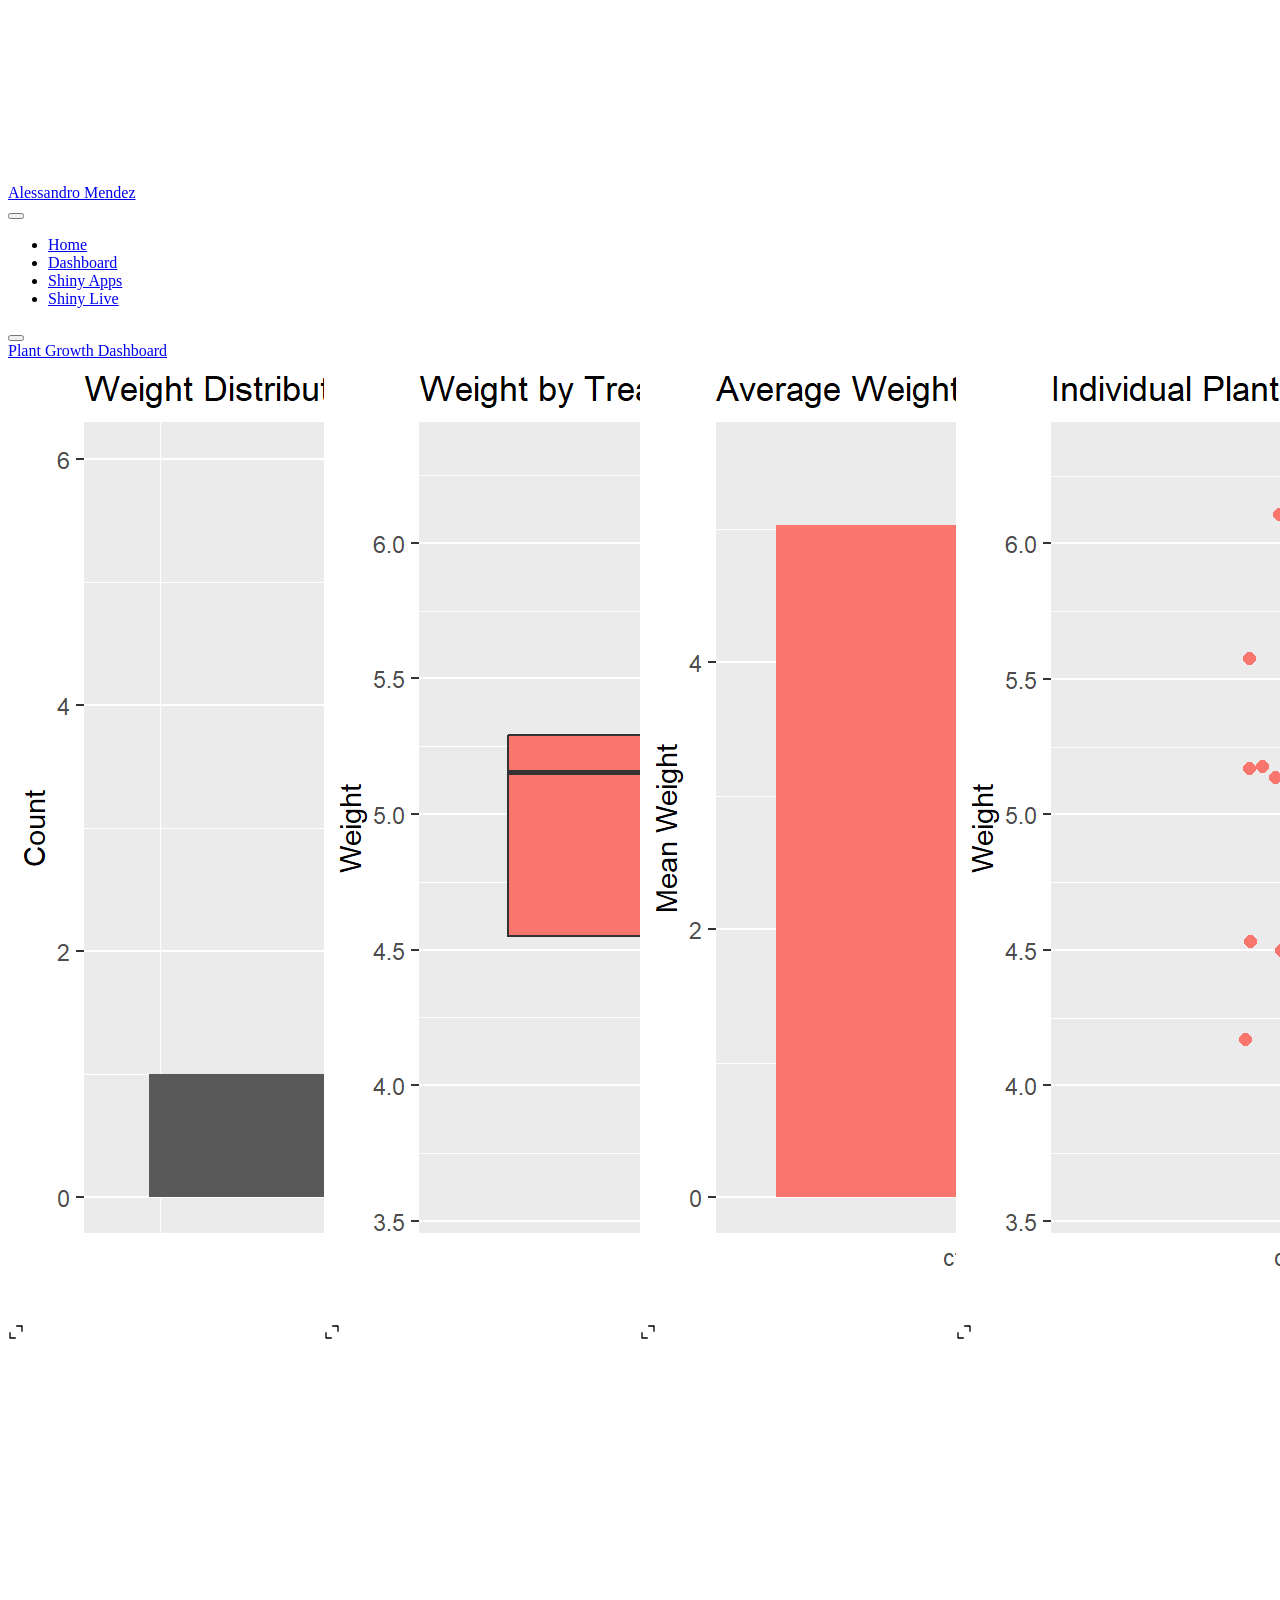
==== docs/dashboard.html @ 1cab5b45 "Add files via upload" ====
<!DOCTYPE html>
<html xmlns="http://www.w3.org/1999/xhtml" lang="en" xml:lang="en"><head>

<meta charset="utf-8">
<meta name="generator" content="quarto-1.7.32">

<meta name="viewport" content="width=device-width, initial-scale=1.0, user-scalable=yes">


<title>Plant Growth Dashboard – Alessandro Mendez</title>
<style>
code{white-space: pre-wrap;}
span.smallcaps{font-variant: small-caps;}
div.columns{display: flex; gap: min(4vw, 1.5em);}
div.column{flex: auto; overflow-x: auto;}
div.hanging-indent{margin-left: 1.5em; text-indent: -1.5em;}
ul.task-list{list-style: none;}
ul.task-list li input[type="checkbox"] {
  width: 0.8em;
  margin: 0 0.8em 0.2em -1em; /* quarto-specific, see https://github.com/quarto-dev/quarto-cli/issues/4556 */ 
  vertical-align: middle;
}
</style>


<script src="site_libs/quarto-nav/quarto-nav.js"></script>
<script src="site_libs/quarto-nav/headroom.min.js"></script>
<script src="site_libs/clipboard/clipboard.min.js"></script>
<script src="site_libs/quarto-search/autocomplete.umd.js"></script>
<script src="site_libs/quarto-search/fuse.min.js"></script>
<script src="site_libs/quarto-search/quarto-search.js"></script>
<meta name="quarto:offset" content="./">
<script src="site_libs/quarto-html/quarto.js" type="module"></script>
<script src="site_libs/quarto-html/tabsets/tabsets.js" type="module"></script>
<script src="site_libs/quarto-html/popper.min.js"></script>
<script src="site_libs/quarto-html/tippy.umd.min.js"></script>
<script src="site_libs/quarto-html/anchor.min.js"></script>
<link href="site_libs/quarto-html/tippy.css" rel="stylesheet">
<link href="site_libs/quarto-html/quarto-syntax-highlighting-37eea08aefeeee20ff55810ff984fec1.css" rel="stylesheet" class="quarto-color-scheme" id="quarto-text-highlighting-styles">
<link href="site_libs/quarto-html/quarto-syntax-highlighting-dark-2fef5ea3f8957b3e4ecc936fc74692ca.css" rel="stylesheet" class="quarto-color-scheme quarto-color-alternate" id="quarto-text-highlighting-styles">
<link href="site_libs/quarto-html/quarto-syntax-highlighting-37eea08aefeeee20ff55810ff984fec1.css" rel="stylesheet" class="quarto-color-scheme-extra" id="quarto-text-highlighting-styles">
<script src="site_libs/bootstrap/bootstrap.min.js"></script>
<link href="site_libs/bootstrap/bootstrap-icons.css" rel="stylesheet">
<link href="site_libs/bootstrap/bootstrap-dfb324f25d9b1687192fa8be62ac8f9c.min.css" rel="stylesheet" append-hash="true" class="quarto-color-scheme" id="quarto-bootstrap" data-mode="light">
<link href="site_libs/bootstrap/bootstrap-dark-dfb324f25d9b1687192fa8be62ac8f9c.min.css" rel="stylesheet" append-hash="true" class="quarto-color-scheme quarto-color-alternate" id="quarto-bootstrap" data-mode="light">
<link href="site_libs/bootstrap/bootstrap-dfb324f25d9b1687192fa8be62ac8f9c.min.css" rel="stylesheet" append-hash="true" class="quarto-color-scheme-extra" id="quarto-bootstrap" data-mode="light">
<script src="site_libs/quarto-dashboard/quarto-dashboard.js"></script>
<script src="site_libs/quarto-dashboard/stickythead.js"></script>



<script src="site_libs/quarto-dashboard/web-components.js" type="module"></script>
<script src="site_libs/quarto-dashboard/components.js"></script>

<script id="quarto-search-options" type="application/json">{
  "location": "navbar",
  "copy-button": false,
  "collapse-after": 3,
  "panel-placement": "end",
  "type": "overlay",
  "limit": 50,
  "keyboard-shortcut": [
    "f",
    "/",
    "s"
  ],
  "show-item-context": false,
  "language": {
    "search-no-results-text": "No results",
    "search-matching-documents-text": "matching documents",
    "search-copy-link-title": "Copy link to search",
    "search-hide-matches-text": "Hide additional matches",
    "search-more-match-text": "more match in this document",
    "search-more-matches-text": "more matches in this document",
    "search-clear-button-title": "Clear",
    "search-text-placeholder": "",
    "search-detached-cancel-button-title": "Cancel",
    "search-submit-button-title": "Submit",
    "search-label": "Search"
  }
}</script>


<meta property="og:title" content="Plant Growth Dashboard – Alessandro Mendez">
<meta property="og:site_name" content="Alessandro Mendez">
</head>

<body class="quarto-dashboard nav-fixed dashboard-fill fullcontent quarto-light">


<div id="quarto-search-results"></div>
  <header id="quarto-header" class="headroom fixed-top">
    <nav class="navbar navbar-expand-lg " data-bs-theme="dark">
      <div class="navbar-container container-fluid">
      <div class="navbar-brand-container mx-auto">
    <a class="navbar-brand" href="./index.html">
    <span class="navbar-title">Alessandro Mendez</span>
    </a>
  </div>
            <div id="quarto-search" class="" title="Search"></div>
          <button class="navbar-toggler" type="button" data-bs-toggle="collapse" data-bs-target="#navbarCollapse" aria-controls="navbarCollapse" role="menu" aria-expanded="false" aria-label="Toggle navigation" onclick="if (window.quartoToggleHeadroom) { window.quartoToggleHeadroom(); }">
  <span class="navbar-toggler-icon"></span>
</button>
          <div class="collapse navbar-collapse" id="navbarCollapse">
            <ul class="navbar-nav navbar-nav-scroll ms-auto">
  <li class="nav-item">
    <a class="nav-link" href="./index.html"> 
<span class="menu-text">Home</span></a>
  </li>  
  <li class="nav-item">
    <a class="nav-link active" href="./dashboard.html" aria-current="page"> 
<span class="menu-text">Dashboard</span></a>
  </li>  
  <li class="nav-item">
    <a class="nav-link" href="./shinyapps.html"> 
<span class="menu-text">Shiny Apps</span></a>
  </li>  
  <li class="nav-item">
    <a class="nav-link" href="./shinylive.html"> 
<span class="menu-text">Shiny Live</span></a>
  </li>  
</ul>
          </div> <!-- /navcollapse -->
            <div class="quarto-navbar-tools">
</div>
      </div> <!-- /container-fluid -->
    </nav>
<header id="quarto-dashboard-header">
<nav class="navbar navbar-expand-md slim" data-bs-theme="dark">
  <div class="navbar-container container-fluid">
    <button class="navbar-toggler hidden" type="button" data-bs-toggle="collapse" data-bs-target="#dashboard-collapse" aria-controls="dashboard-collapse" aria-expanded="false" aria-label="Toggle navigation">
      <span class="navbar-toggler-icon"></span>
    </button>    


    <div class="navbar-brand-container">       

      <div class="navbar-title">
        <div class="navbar-title-text"><a href="#">Plant Growth Dashboard</a></div>
        
        
      </div>
    </div>
</div>
</nav>
</header></header>
<!-- content -->
<div id="quarto-content" class="quarto-container page-layout-custom page-navbar quarto-dashboard-content bslib-gap-spacing html-fill-container bslib-page-fill">
<!-- sidebar -->
<!-- margin-sidebar -->
<!-- main -->

<div class="bslib-grid-item html-fill-item bslib-grid" data-layout="fill" style="display: grid; grid-template-columns: minmax(3em, 1fr) minmax(3em, 1fr) minmax(3em, 1fr) minmax(3em, 1fr);
grid-auto-rows: minmax(0, 1fr);">
<div class="card cell bslib-card html-fill-container" data-bslib-card-init="" data-require-bs-caller="card()" data-full-screen="false">
<div class="card-body html-fill-item html-fill-container">
<div class="cell-output-display html-fill-item html-fill-container">
<img src="dashboard_files/figure-html/unnamed-chunk-2-1.png" class="img-fluid quarto-dashboard-img-contain">
</div>
</div>
<bslib-tooltip placement="auto" bsoptions="[]" data-require-bs-version="5" data-require-bs-caller="tooltip()">
    <template>Expand</template>
    <span class="bslib-full-screen-enter badge rounded-pill">
        <svg xmlns="http://www.w3.org/2000/svg" viewbox="0 0 24 24" style="height:1em;width:1em;" aria-hidden="true" role="img"><path d="M20 5C20 4.4 19.6 4 19 4H13C12.4 4 12 3.6 12 3C12 2.4 12.4 2 13 2H21C21.6 2 22 2.4 22 3V11C22 11.6 21.6 12 21 12C20.4 12 20 11.6 20 11V5ZM4 19C4 19.6 4.4 20 5 20H11C11.6 20 12 20.4 12 21C12 21.6 11.6 22 11 22H3C2.4 22 2 21.6 2 21V13C2 12.4 2.4 12 3 12C3.6 12 4 12.4 4 13V19Z"></path></svg>
    </span>
</bslib-tooltip><script data-bslib-card-init="">bslib.Card.initializeAllCards();</script></div><div class="card cell bslib-card html-fill-container" data-bslib-card-init="" data-require-bs-caller="card()" data-full-screen="false">
<div class="card-body html-fill-item html-fill-container">
<div class="cell-output-display html-fill-item html-fill-container">
<img src="dashboard_files/figure-html/unnamed-chunk-3-1.png" class="img-fluid quarto-dashboard-img-contain">
</div>
</div>
<bslib-tooltip placement="auto" bsoptions="[]" data-require-bs-version="5" data-require-bs-caller="tooltip()">
    <template>Expand</template>
    <span class="bslib-full-screen-enter badge rounded-pill">
        <svg xmlns="http://www.w3.org/2000/svg" viewbox="0 0 24 24" style="height:1em;width:1em;" aria-hidden="true" role="img"><path d="M20 5C20 4.4 19.6 4 19 4H13C12.4 4 12 3.6 12 3C12 2.4 12.4 2 13 2H21C21.6 2 22 2.4 22 3V11C22 11.6 21.6 12 21 12C20.4 12 20 11.6 20 11V5ZM4 19C4 19.6 4.4 20 5 20H11C11.6 20 12 20.4 12 21C12 21.6 11.6 22 11 22H3C2.4 22 2 21.6 2 21V13C2 12.4 2.4 12 3 12C3.6 12 4 12.4 4 13V19Z"></path></svg>
    </span>
</bslib-tooltip><script data-bslib-card-init="">bslib.Card.initializeAllCards();</script></div><div class="card cell bslib-card html-fill-container" data-bslib-card-init="" data-require-bs-caller="card()" data-full-screen="false">
<div class="card-body html-fill-item html-fill-container">
<div class="cell-output-display html-fill-item html-fill-container">
<img src="dashboard_files/figure-html/unnamed-chunk-4-1.png" class="img-fluid quarto-dashboard-img-contain">
</div>
</div>
<bslib-tooltip placement="auto" bsoptions="[]" data-require-bs-version="5" data-require-bs-caller="tooltip()">
    <template>Expand</template>
    <span class="bslib-full-screen-enter badge rounded-pill">
        <svg xmlns="http://www.w3.org/2000/svg" viewbox="0 0 24 24" style="height:1em;width:1em;" aria-hidden="true" role="img"><path d="M20 5C20 4.4 19.6 4 19 4H13C12.4 4 12 3.6 12 3C12 2.4 12.4 2 13 2H21C21.6 2 22 2.4 22 3V11C22 11.6 21.6 12 21 12C20.4 12 20 11.6 20 11V5ZM4 19C4 19.6 4.4 20 5 20H11C11.6 20 12 20.4 12 21C12 21.6 11.6 22 11 22H3C2.4 22 2 21.6 2 21V13C2 12.4 2.4 12 3 12C3.6 12 4 12.4 4 13V19Z"></path></svg>
    </span>
</bslib-tooltip><script data-bslib-card-init="">bslib.Card.initializeAllCards();</script></div><div class="card cell bslib-card html-fill-container" data-bslib-card-init="" data-require-bs-caller="card()" data-full-screen="false">
<div class="card-body html-fill-item html-fill-container">
<div class="cell-output-display html-fill-item html-fill-container">
<img src="dashboard_files/figure-html/unnamed-chunk-5-1.png" class="img-fluid quarto-dashboard-img-contain">
</div>
</div>
<bslib-tooltip placement="auto" bsoptions="[]" data-require-bs-version="5" data-require-bs-caller="tooltip()">
    <template>Expand</template>
    <span class="bslib-full-screen-enter badge rounded-pill">
        <svg xmlns="http://www.w3.org/2000/svg" viewbox="0 0 24 24" style="height:1em;width:1em;" aria-hidden="true" role="img"><path d="M20 5C20 4.4 19.6 4 19 4H13C12.4 4 12 3.6 12 3C12 2.4 12.4 2 13 2H21C21.6 2 22 2.4 22 3V11C22 11.6 21.6 12 21 12C20.4 12 20 11.6 20 11V5ZM4 19C4 19.6 4.4 20 5 20H11C11.6 20 12 20.4 12 21C12 21.6 11.6 22 11 22H3C2.4 22 2 21.6 2 21V13C2 12.4 2.4 12 3 12C3.6 12 4 12.4 4 13V19Z"></path></svg>
    </span>
</bslib-tooltip><script data-bslib-card-init="">bslib.Card.initializeAllCards();</script></div><div id="3ade8a4a-fb1d-4a6c-8409-ac45482d5fc9" class="hidden">

</div>
</div>


<script id="quarto-html-after-body" type="application/javascript">
  window.document.addEventListener("DOMContentLoaded", function (event) {
    const icon = "";
    const anchorJS = new window.AnchorJS();
    anchorJS.options = {
      placement: 'right',
      icon: icon
    };
    anchorJS.add('.anchored');
    const isCodeAnnotation = (el) => {
      for (const clz of el.classList) {
        if (clz.startsWith('code-annotation-')) {                     
          return true;
        }
      }
      return false;
    }
    const onCopySuccess = function(e) {
      // button target
      const button = e.trigger;
      // don't keep focus
      button.blur();
      // flash "checked"
      button.classList.add('code-copy-button-checked');
      var currentTitle = button.getAttribute("title");
      button.setAttribute("title", "Copied!");
      let tooltip;
      if (window.bootstrap) {
        button.setAttribute("data-bs-toggle", "tooltip");
        button.setAttribute("data-bs-placement", "left");
        button.setAttribute("data-bs-title", "Copied!");
        tooltip = new bootstrap.Tooltip(button, 
          { trigger: "manual", 
            customClass: "code-copy-button-tooltip",
            offset: [0, -8]});
        tooltip.show();    
      }
      setTimeout(function() {
        if (tooltip) {
          tooltip.hide();
          button.removeAttribute("data-bs-title");
          button.removeAttribute("data-bs-toggle");
          button.removeAttribute("data-bs-placement");
        }
        button.setAttribute("title", currentTitle);
        button.classList.remove('code-copy-button-checked');
      }, 1000);
      // clear code selection
      e.clearSelection();
    }
    const getTextToCopy = function(trigger) {
        const codeEl = trigger.previousElementSibling.cloneNode(true);
        for (const childEl of codeEl.children) {
          if (isCodeAnnotation(childEl)) {
            childEl.remove();
          }
        }
        return codeEl.innerText;
    }
    const clipboard = new window.ClipboardJS('.code-copy-button:not([data-in-quarto-modal])', {
      text: getTextToCopy
    });
    clipboard.on('success', onCopySuccess);
    if (window.document.getElementById('quarto-embedded-source-code-modal')) {
      const clipboardModal = new window.ClipboardJS('.code-copy-button[data-in-quarto-modal]', {
        text: getTextToCopy,
        container: window.document.getElementById('quarto-embedded-source-code-modal')
      });
      clipboardModal.on('success', onCopySuccess);
    }
      var localhostRegex = new RegExp(/^(?:http|https):\/\/localhost\:?[0-9]*\//);
      var mailtoRegex = new RegExp(/^mailto:/);
        var filterRegex = new RegExp('/' + window.location.host + '/');
      var isInternal = (href) => {
          return filterRegex.test(href) || localhostRegex.test(href) || mailtoRegex.test(href);
      }
      // Inspect non-navigation links and adorn them if external
     var links = window.document.querySelectorAll('a[href]:not(.nav-link):not(.navbar-brand):not(.toc-action):not(.sidebar-link):not(.sidebar-item-toggle):not(.pagination-link):not(.no-external):not([aria-hidden]):not(.dropdown-item):not(.quarto-navigation-tool):not(.about-link)');
      for (var i=0; i<links.length; i++) {
        const link = links[i];
        if (!isInternal(link.href)) {
          // undo the damage that might have been done by quarto-nav.js in the case of
          // links that we want to consider external
          if (link.dataset.originalHref !== undefined) {
            link.href = link.dataset.originalHref;
          }
        }
      }
    function tippyHover(el, contentFn, onTriggerFn, onUntriggerFn) {
      const config = {
        allowHTML: true,
        maxWidth: 500,
        delay: 100,
        arrow: false,
        appendTo: function(el) {
            return el.parentElement;
        },
        interactive: true,
        interactiveBorder: 10,
        theme: 'quarto',
        placement: 'bottom-start',
      };
      if (contentFn) {
        config.content = contentFn;
      }
      if (onTriggerFn) {
        config.onTrigger = onTriggerFn;
      }
      if (onUntriggerFn) {
        config.onUntrigger = onUntriggerFn;
      }
      window.tippy(el, config); 
    }
    const noterefs = window.document.querySelectorAll('a[role="doc-noteref"]');
    for (var i=0; i<noterefs.length; i++) {
      const ref = noterefs[i];
      tippyHover(ref, function() {
        // use id or data attribute instead here
        let href = ref.getAttribute('data-footnote-href') || ref.getAttribute('href');
        try { href = new URL(href).hash; } catch {}
        const id = href.replace(/^#\/?/, "");
        const note = window.document.getElementById(id);
        if (note) {
          return note.innerHTML;
        } else {
          return "";
        }
      });
    }
    const xrefs = window.document.querySelectorAll('a.quarto-xref');
    const processXRef = (id, note) => {
      // Strip column container classes
      const stripColumnClz = (el) => {
        el.classList.remove("page-full", "page-columns");
        if (el.children) {
          for (const child of el.children) {
            stripColumnClz(child);
          }
        }
      }
      stripColumnClz(note)
      if (id === null || id.startsWith('sec-')) {
        // Special case sections, only their first couple elements
        const container = document.createElement("div");
        if (note.children && note.children.length > 2) {
          container.appendChild(note.children[0].cloneNode(true));
          for (let i = 1; i < note.children.length; i++) {
            const child = note.children[i];
            if (child.tagName === "P" && child.innerText === "") {
              continue;
            } else {
              container.appendChild(child.cloneNode(true));
              break;
            }
          }
          if (window.Quarto?.typesetMath) {
            window.Quarto.typesetMath(container);
          }
          return container.innerHTML
        } else {
          if (window.Quarto?.typesetMath) {
            window.Quarto.typesetMath(note);
          }
          return note.innerHTML;
        }
      } else {
        // Remove any anchor links if they are present
        const anchorLink = note.querySelector('a.anchorjs-link');
        if (anchorLink) {
          anchorLink.remove();
        }
        if (window.Quarto?.typesetMath) {
          window.Quarto.typesetMath(note);
        }
        if (note.classList.contains("callout")) {
          return note.outerHTML;
        } else {
          return note.innerHTML;
        }
      }
    }
    for (var i=0; i<xrefs.length; i++) {
      const xref = xrefs[i];
      tippyHover(xref, undefined, function(instance) {
        instance.disable();
        let url = xref.getAttribute('href');
        let hash = undefined; 
        if (url.startsWith('#')) {
          hash = url;
        } else {
          try { hash = new URL(url).hash; } catch {}
        }
        if (hash) {
          const id = hash.replace(/^#\/?/, "");
          const note = window.document.getElementById(id);
          if (note !== null) {
            try {
              const html = processXRef(id, note.cloneNode(true));
              instance.setContent(html);
            } finally {
              instance.enable();
              instance.show();
            }
          } else {
            // See if we can fetch this
            fetch(url.split('#')[0])
            .then(res => res.text())
            .then(html => {
              const parser = new DOMParser();
              const htmlDoc = parser.parseFromString(html, "text/html");
              const note = htmlDoc.getElementById(id);
              if (note !== null) {
                const html = processXRef(id, note);
                instance.setContent(html);
              } 
            }).finally(() => {
              instance.enable();
              instance.show();
            });
          }
        } else {
          // See if we can fetch a full url (with no hash to target)
          // This is a special case and we should probably do some content thinning / targeting
          fetch(url)
          .then(res => res.text())
          .then(html => {
            const parser = new DOMParser();
            const htmlDoc = parser.parseFromString(html, "text/html");
            const note = htmlDoc.querySelector('main.content');
            if (note !== null) {
              // This should only happen for chapter cross references
              // (since there is no id in the URL)
              // remove the first header
              if (note.children.length > 0 && note.children[0].tagName === "HEADER") {
                note.children[0].remove();
              }
              const html = processXRef(null, note);
              instance.setContent(html);
            } 
          }).finally(() => {
            instance.enable();
            instance.show();
          });
        }
      }, function(instance) {
      });
    }
        let selectedAnnoteEl;
        const selectorForAnnotation = ( cell, annotation) => {
          let cellAttr = 'data-code-cell="' + cell + '"';
          let lineAttr = 'data-code-annotation="' +  annotation + '"';
          const selector = 'span[' + cellAttr + '][' + lineAttr + ']';
          return selector;
        }
        const selectCodeLines = (annoteEl) => {
          const doc = window.document;
          const targetCell = annoteEl.getAttribute("data-target-cell");
          const targetAnnotation = annoteEl.getAttribute("data-target-annotation");
          const annoteSpan = window.document.querySelector(selectorForAnnotation(targetCell, targetAnnotation));
          const lines = annoteSpan.getAttribute("data-code-lines").split(",");
          const lineIds = lines.map((line) => {
            return targetCell + "-" + line;
          })
          let top = null;
          let height = null;
          let parent = null;
          if (lineIds.length > 0) {
              //compute the position of the single el (top and bottom and make a div)
              const el = window.document.getElementById(lineIds[0]);
              top = el.offsetTop;
              height = el.offsetHeight;
              parent = el.parentElement.parentElement;
            if (lineIds.length > 1) {
              const lastEl = window.document.getElementById(lineIds[lineIds.length - 1]);
              const bottom = lastEl.offsetTop + lastEl.offsetHeight;
              height = bottom - top;
            }
            if (top !== null && height !== null && parent !== null) {
              // cook up a div (if necessary) and position it 
              let div = window.document.getElementById("code-annotation-line-highlight");
              if (div === null) {
                div = window.document.createElement("div");
                div.setAttribute("id", "code-annotation-line-highlight");
                div.style.position = 'absolute';
                parent.appendChild(div);
              }
              div.style.top = top - 2 + "px";
              div.style.height = height + 4 + "px";
              div.style.left = 0;
              let gutterDiv = window.document.getElementById("code-annotation-line-highlight-gutter");
              if (gutterDiv === null) {
                gutterDiv = window.document.createElement("div");
                gutterDiv.setAttribute("id", "code-annotation-line-highlight-gutter");
                gutterDiv.style.position = 'absolute';
                const codeCell = window.document.getElementById(targetCell);
                const gutter = codeCell.querySelector('.code-annotation-gutter');
                gutter.appendChild(gutterDiv);
              }
              gutterDiv.style.top = top - 2 + "px";
              gutterDiv.style.height = height + 4 + "px";
            }
            selectedAnnoteEl = annoteEl;
          }
        };
        const unselectCodeLines = () => {
          const elementsIds = ["code-annotation-line-highlight", "code-annotation-line-highlight-gutter"];
          elementsIds.forEach((elId) => {
            const div = window.document.getElementById(elId);
            if (div) {
              div.remove();
            }
          });
          selectedAnnoteEl = undefined;
        };
          // Handle positioning of the toggle
      window.addEventListener(
        "resize",
        throttle(() => {
          elRect = undefined;
          if (selectedAnnoteEl) {
            selectCodeLines(selectedAnnoteEl);
          }
        }, 10)
      );
      function throttle(fn, ms) {
      let throttle = false;
      let timer;
        return (...args) => {
          if(!throttle) { // first call gets through
              fn.apply(this, args);
              throttle = true;
          } else { // all the others get throttled
              if(timer) clearTimeout(timer); // cancel #2
              timer = setTimeout(() => {
                fn.apply(this, args);
                timer = throttle = false;
              }, ms);
          }
        };
      }
        // Attach click handler to the DT
        const annoteDls = window.document.querySelectorAll('dt[data-target-cell]');
        for (const annoteDlNode of annoteDls) {
          annoteDlNode.addEventListener('click', (event) => {
            const clickedEl = event.target;
            if (clickedEl !== selectedAnnoteEl) {
              unselectCodeLines();
              const activeEl = window.document.querySelector('dt[data-target-cell].code-annotation-active');
              if (activeEl) {
                activeEl.classList.remove('code-annotation-active');
              }
              selectCodeLines(clickedEl);
              clickedEl.classList.add('code-annotation-active');
            } else {
              // Unselect the line
              unselectCodeLines();
              clickedEl.classList.remove('code-annotation-active');
            }
          });
        }
    const findCites = (el) => {
      const parentEl = el.parentElement;
      if (parentEl) {
        const cites = parentEl.dataset.cites;
        if (cites) {
          return {
            el,
            cites: cites.split(' ')
          };
        } else {
          return findCites(el.parentElement)
        }
      } else {
        return undefined;
      }
    };
    var bibliorefs = window.document.querySelectorAll('a[role="doc-biblioref"]');
    for (var i=0; i<bibliorefs.length; i++) {
      const ref = bibliorefs[i];
      const citeInfo = findCites(ref);
      if (citeInfo) {
        tippyHover(citeInfo.el, function() {
          var popup = window.document.createElement('div');
          citeInfo.cites.forEach(function(cite) {
            var citeDiv = window.document.createElement('div');
            citeDiv.classList.add('hanging-indent');
            citeDiv.classList.add('csl-entry');
            var biblioDiv = window.document.getElementById('ref-' + cite);
            if (biblioDiv) {
              citeDiv.innerHTML = biblioDiv.innerHTML;
            }
            popup.appendChild(citeDiv);
          });
          return popup.innerHTML;
        });
      }
    }
  });
  </script>
</div> <!-- /content -->

<script type="application/javascript">
window.document.addEventListener("DOMContentLoaded", function (_event) {
  if (window.bslib.Card) {
    window.bslib.Card.initializeAllCards();
  }
}); 
</script>
  



</body></html>
---- docs/site_libs/quarto-html/tippy.css ----
.tippy-box[data-animation=fade][data-state=hidden]{opacity:0}[data-tippy-root]{max-width:calc(100vw - 10px)}.tippy-box{position:relative;background-color:#333;color:#fff;border-radius:4px;font-size:14px;line-height:1.4;white-space:normal;outline:0;transition-property:transform,visibility,opacity}.tippy-box[data-placement^=top]>.tippy-arrow{bottom:0}.tippy-box[data-placement^=top]>.tippy-arrow:before{bottom:-7px;left:0;border-width:8px 8px 0;border-top-color:initial;transform-origin:center top}.tippy-box[data-placement^=bottom]>.tippy-arrow{top:0}.tippy-box[data-placement^=bottom]>.tippy-arrow:before{top:-7px;left:0;border-width:0 8px 8px;border-bottom-color:initial;transform-origin:center bottom}.tippy-box[data-placement^=left]>.tippy-arrow{right:0}.tippy-box[data-placement^=left]>.tippy-arrow:before{border-width:8px 0 8px 8px;border-left-color:initial;right:-7px;transform-origin:center left}.tippy-box[data-placement^=right]>.tippy-arrow{left:0}.tippy-box[data-placement^=right]>.tippy-arrow:before{left:-7px;border-width:8px 8px 8px 0;border-right-color:initial;transform-origin:center right}.tippy-box[data-inertia][data-state=visible]{transition-timing-function:cubic-bezier(.54,1.5,.38,1.11)}.tippy-arrow{width:16px;height:16px;color:#333}.tippy-arrow:before{content:"";position:absolute;border-color:transparent;border-style:solid}.tippy-content{position:relative;padding:5px 9px;z-index:1}
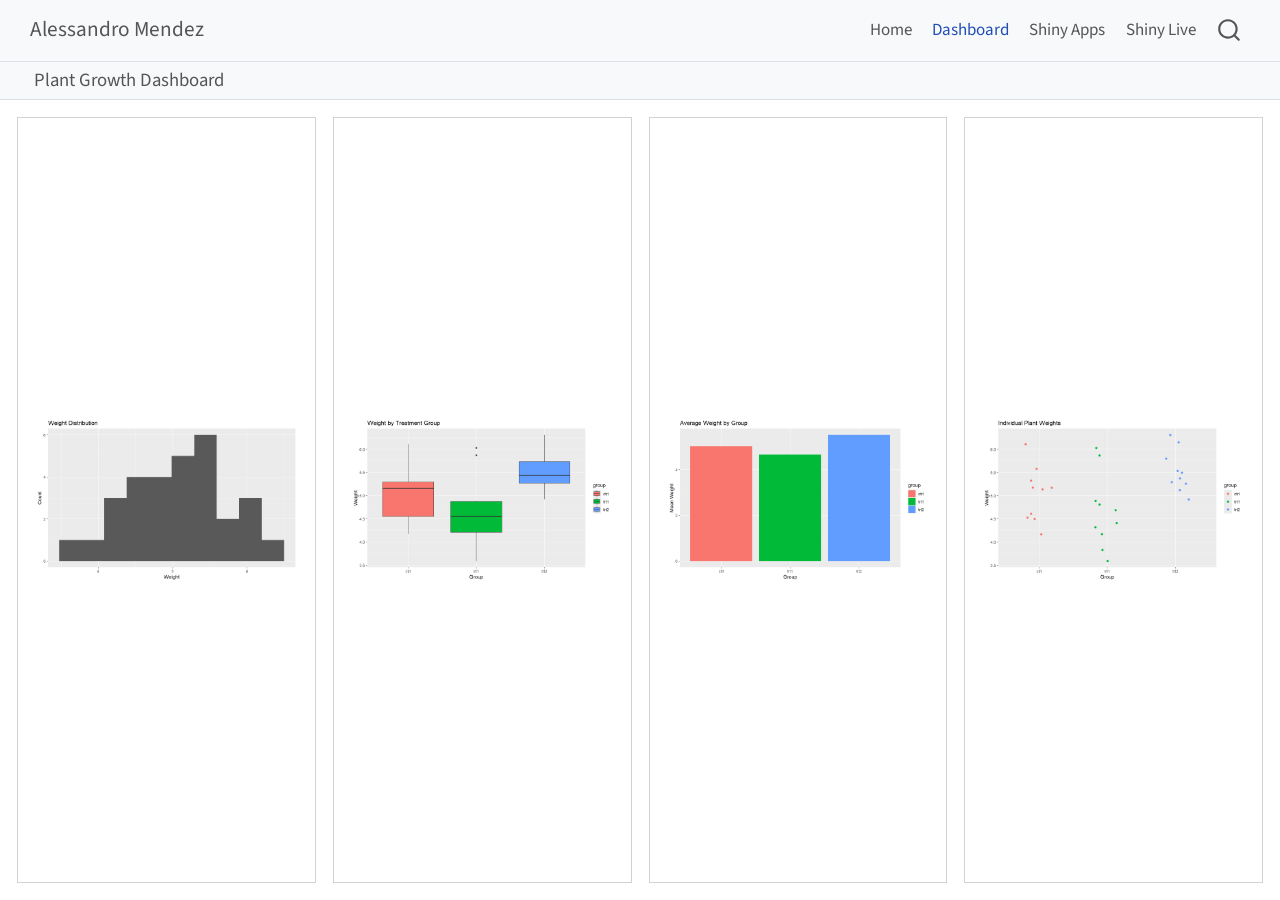
==== commit 428b289e: "Add files via upload" ====
--- a/docs/dashboard.html
+++ b/docs/dashboard.html
@@ -2,7 +2,7 @@
 <html xmlns="http://www.w3.org/1999/xhtml" lang="en" xml:lang="en"><head>
 
 <meta charset="utf-8">
-<meta name="generator" content="quarto-1.7.32">
+<meta name="generator" content="quarto-1.8.27">
 
 <meta name="viewport" content="width=device-width, initial-scale=1.0, user-scalable=yes">
 
@@ -32,18 +32,19 @@
 <meta name="quarto:offset" content="./">
 <script src="site_libs/quarto-html/quarto.js" type="module"></script>
 <script src="site_libs/quarto-html/tabsets/tabsets.js" type="module"></script>
+<script src="site_libs/quarto-html/axe/axe-check.js" type="module"></script>
 <script src="site_libs/quarto-html/popper.min.js"></script>
 <script src="site_libs/quarto-html/tippy.umd.min.js"></script>
 <script src="site_libs/quarto-html/anchor.min.js"></script>
 <link href="site_libs/quarto-html/tippy.css" rel="stylesheet">
-<link href="site_libs/quarto-html/quarto-syntax-highlighting-37eea08aefeeee20ff55810ff984fec1.css" rel="stylesheet" class="quarto-color-scheme" id="quarto-text-highlighting-styles">
-<link href="site_libs/quarto-html/quarto-syntax-highlighting-dark-2fef5ea3f8957b3e4ecc936fc74692ca.css" rel="stylesheet" class="quarto-color-scheme quarto-color-alternate" id="quarto-text-highlighting-styles">
-<link href="site_libs/quarto-html/quarto-syntax-highlighting-37eea08aefeeee20ff55810ff984fec1.css" rel="stylesheet" class="quarto-color-scheme-extra" id="quarto-text-highlighting-styles">
+<link href="site_libs/quarto-html/quarto-syntax-highlighting-ed96de9b727972fe78a7b5d16c58bf87.css" rel="stylesheet" class="quarto-color-scheme" id="quarto-text-highlighting-styles">
+<link href="site_libs/quarto-html/quarto-syntax-highlighting-dark-4d9afe2b8d18ee9fa5d0d57b5ed4214d.css" rel="stylesheet" class="quarto-color-scheme quarto-color-alternate" id="quarto-text-highlighting-styles">
+<link href="site_libs/quarto-html/quarto-syntax-highlighting-ed96de9b727972fe78a7b5d16c58bf87.css" rel="stylesheet" class="quarto-color-scheme-extra" id="quarto-text-highlighting-styles">
 <script src="site_libs/bootstrap/bootstrap.min.js"></script>
 <link href="site_libs/bootstrap/bootstrap-icons.css" rel="stylesheet">
-<link href="site_libs/bootstrap/bootstrap-dfb324f25d9b1687192fa8be62ac8f9c.min.css" rel="stylesheet" append-hash="true" class="quarto-color-scheme" id="quarto-bootstrap" data-mode="light">
-<link href="site_libs/bootstrap/bootstrap-dark-dfb324f25d9b1687192fa8be62ac8f9c.min.css" rel="stylesheet" append-hash="true" class="quarto-color-scheme quarto-color-alternate" id="quarto-bootstrap" data-mode="light">
-<link href="site_libs/bootstrap/bootstrap-dfb324f25d9b1687192fa8be62ac8f9c.min.css" rel="stylesheet" append-hash="true" class="quarto-color-scheme-extra" id="quarto-bootstrap" data-mode="light">
+<link href="site_libs/bootstrap/bootstrap-e31584831b205ffbb2d98406f31c2a5b.min.css" rel="stylesheet" append-hash="true" class="quarto-color-scheme" id="quarto-bootstrap" data-mode="light">
+<link href="site_libs/bootstrap/bootstrap-dark-e31584831b205ffbb2d98406f31c2a5b.min.css" rel="stylesheet" append-hash="true" class="quarto-color-scheme quarto-color-alternate" id="quarto-bootstrap" data-mode="light">
+<link href="site_libs/bootstrap/bootstrap-e31584831b205ffbb2d98406f31c2a5b.min.css" rel="stylesheet" append-hash="true" class="quarto-color-scheme-extra" id="quarto-bootstrap" data-mode="light">
 <script src="site_libs/quarto-dashboard/quarto-dashboard.js"></script>
 <script src="site_libs/quarto-dashboard/stickythead.js"></script>
 
@@ -133,7 +134,8 @@
     </button>    
 
 
-    <div class="navbar-brand-container">       
+    <div class="navbar-brand-container">
+
 
       <div class="navbar-title">
         <div class="navbar-title-text"><a href="#">Plant Growth Dashboard</a></div>
@@ -253,13 +255,14 @@
       e.clearSelection();
     }
     const getTextToCopy = function(trigger) {
-        const codeEl = trigger.previousElementSibling.cloneNode(true);
-        for (const childEl of codeEl.children) {
-          if (isCodeAnnotation(childEl)) {
-            childEl.remove();
-          }
-        }
-        return codeEl.innerText;
+      const outerScaffold = trigger.parentElement.cloneNode(true);
+      const codeEl = outerScaffold.querySelector('code');
+      for (const childEl of codeEl.children) {
+        if (isCodeAnnotation(childEl)) {
+          childEl.remove();
+        }
+      }
+      return codeEl.innerText;
     }
     const clipboard = new window.ClipboardJS('.code-copy-button:not([data-in-quarto-modal])', {
       text: getTextToCopy
--- a/docs/site_libs/quarto-html/quarto-syntax-highlighting-ed96de9b727972fe78a7b5d16c58bf87.css
+++ b/docs/site_libs/quarto-html/quarto-syntax-highlighting-ed96de9b727972fe78a7b5d16c58bf87.css
@@ -0,0 +1,236 @@
+/* quarto syntax highlight colors */
+:root {
+  --quarto-hl-ot-color: #003B4F;
+  --quarto-hl-at-color: #657422;
+  --quarto-hl-ss-color: #20794D;
+  --quarto-hl-an-color: #5E5E5E;
+  --quarto-hl-fu-color: #4758AB;
+  --quarto-hl-st-color: #20794D;
+  --quarto-hl-cf-color: #003B4F;
+  --quarto-hl-op-color: #5E5E5E;
+  --quarto-hl-er-color: #AD0000;
+  --quarto-hl-bn-color: #AD0000;
+  --quarto-hl-al-color: #AD0000;
+  --quarto-hl-va-color: #111111;
+  --quarto-hl-bu-color: inherit;
+  --quarto-hl-ex-color: inherit;
+  --quarto-hl-pp-color: #AD0000;
+  --quarto-hl-in-color: #5E5E5E;
+  --quarto-hl-vs-color: #20794D;
+  --quarto-hl-wa-color: #5E5E5E;
+  --quarto-hl-do-color: #5E5E5E;
+  --quarto-hl-im-color: #00769E;
+  --quarto-hl-ch-color: #20794D;
+  --quarto-hl-dt-color: #AD0000;
+  --quarto-hl-fl-color: #AD0000;
+  --quarto-hl-co-color: #5E5E5E;
+  --quarto-hl-cv-color: #5E5E5E;
+  --quarto-hl-cn-color: #8f5902;
+  --quarto-hl-sc-color: #5E5E5E;
+  --quarto-hl-dv-color: #AD0000;
+  --quarto-hl-kw-color: #003B4F;
+}
+
+/* other quarto variables */
+:root {
+  --quarto-font-monospace: SFMono-Regular, Menlo, Monaco, Consolas, "Liberation Mono", "Courier New", monospace;
+}
+
+/* syntax highlight based on Pandoc's rules */
+pre > code.sourceCode > span {
+  color: #003B4F;
+}
+
+code.sourceCode > span {
+  color: #003B4F;
+}
+
+div.sourceCode,
+div.sourceCode pre.sourceCode {
+  color: #003B4F;
+}
+
+/* Normal */
+code span {
+  color: #003B4F;
+}
+
+/* Alert */
+code span.al {
+  color: #AD0000;
+  font-style: inherit;
+}
+
+/* Annotation */
+code span.an {
+  color: #5E5E5E;
+  font-style: inherit;
+}
+
+/* Attribute */
+code span.at {
+  color: #657422;
+  font-style: inherit;
+}
+
+/* BaseN */
+code span.bn {
+  color: #AD0000;
+  font-style: inherit;
+}
+
+/* BuiltIn */
+code span.bu {
+  font-style: inherit;
+}
+
+/* ControlFlow */
+code span.cf {
+  color: #003B4F;
+  font-weight: bold;
+  font-style: inherit;
+}
+
+/* Char */
+code span.ch {
+  color: #20794D;
+  font-style: inherit;
+}
+
+/* Constant */
+code span.cn {
+  color: #8f5902;
+  font-style: inherit;
+}
+
+/* Comment */
+code span.co {
+  color: #5E5E5E;
+  font-style: inherit;
+}
+
+/* CommentVar */
+code span.cv {
+  color: #5E5E5E;
+  font-style: italic;
+}
+
+/* Documentation */
+code span.do {
+  color: #5E5E5E;
+  font-style: italic;
+}
+
+/* DataType */
+code span.dt {
+  color: #AD0000;
+  font-style: inherit;
+}
+
+/* DecVal */
+code span.dv {
+  color: #AD0000;
+  font-style: inherit;
+}
+
+/* Error */
+code span.er {
+  color: #AD0000;
+  font-style: inherit;
+}
+
+/* Extension */
+code span.ex {
+  font-style: inherit;
+}
+
+/* Float */
+code span.fl {
+  color: #AD0000;
+  font-style: inherit;
+}
+
+/* Function */
+code span.fu {
+  color: #4758AB;
+  font-style: inherit;
+}
+
+/* Import */
+code span.im {
+  color: #00769E;
+  font-style: inherit;
+}
+
+/* Information */
+code span.in {
+  color: #5E5E5E;
+  font-style: inherit;
+}
+
+/* Keyword */
+code span.kw {
+  color: #003B4F;
+  font-weight: bold;
+  font-style: inherit;
+}
+
+/* Operator */
+code span.op {
+  color: #5E5E5E;
+  font-style: inherit;
+}
+
+/* Other */
+code span.ot {
+  color: #003B4F;
+  font-style: inherit;
+}
+
+/* Preprocessor */
+code span.pp {
+  color: #AD0000;
+  font-style: inherit;
+}
+
+/* SpecialChar */
+code span.sc {
+  color: #5E5E5E;
+  font-style: inherit;
+}
+
+/* SpecialString */
+code span.ss {
+  color: #20794D;
+  font-style: inherit;
+}
+
+/* String */
+code span.st {
+  color: #20794D;
+  font-style: inherit;
+}
+
+/* Variable */
+code span.va {
+  color: #111111;
+  font-style: inherit;
+}
+
+/* VerbatimString */
+code span.vs {
+  color: #20794D;
+  font-style: inherit;
+}
+
+/* Warning */
+code span.wa {
+  color: #5E5E5E;
+  font-style: italic;
+}
+
+.prevent-inlining {
+  content: "</";
+}
+
+/*# sourceMappingURL=0920dd6d7437995b8cdf7429764427b1.css.map */
--- a/docs/site_libs/quarto-html/quarto-syntax-highlighting-dark-4d9afe2b8d18ee9fa5d0d57b5ed4214d.css
+++ b/docs/site_libs/quarto-html/quarto-syntax-highlighting-dark-4d9afe2b8d18ee9fa5d0d57b5ed4214d.css
@@ -0,0 +1,219 @@
+/* quarto syntax highlight colors */
+:root {
+  --quarto-hl-al-color: #f07178;
+  --quarto-hl-an-color: #d4d0ab;
+  --quarto-hl-at-color: #00e0e0;
+  --quarto-hl-bn-color: #d4d0ab;
+  --quarto-hl-bu-color: #abe338;
+  --quarto-hl-ch-color: #abe338;
+  --quarto-hl-co-color: #f8f8f2;
+  --quarto-hl-cv-color: #ffd700;
+  --quarto-hl-cn-color: #ffd700;
+  --quarto-hl-cf-color: #ffa07a;
+  --quarto-hl-dt-color: #ffa07a;
+  --quarto-hl-dv-color: #d4d0ab;
+  --quarto-hl-do-color: #f8f8f2;
+  --quarto-hl-er-color: #f07178;
+  --quarto-hl-ex-color: #00e0e0;
+  --quarto-hl-fl-color: #d4d0ab;
+  --quarto-hl-fu-color: #ffa07a;
+  --quarto-hl-im-color: #abe338;
+  --quarto-hl-in-color: #d4d0ab;
+  --quarto-hl-kw-color: #ffa07a;
+  --quarto-hl-op-color: #ffa07a;
+  --quarto-hl-ot-color: #00e0e0;
+  --quarto-hl-pp-color: #dcc6e0;
+  --quarto-hl-re-color: #00e0e0;
+  --quarto-hl-sc-color: #abe338;
+  --quarto-hl-ss-color: #abe338;
+  --quarto-hl-st-color: #abe338;
+  --quarto-hl-va-color: #00e0e0;
+  --quarto-hl-vs-color: #abe338;
+  --quarto-hl-wa-color: #dcc6e0;
+}
+
+/* other quarto variables */
+:root {
+  --quarto-font-monospace: SFMono-Regular, Menlo, Monaco, Consolas, "Liberation Mono", "Courier New", monospace;
+}
+
+/* syntax highlight based on Pandoc's rules */
+pre > code.sourceCode > span {
+  color: #f8f8f2;
+}
+
+code.sourceCode > span {
+  color: #f8f8f2;
+}
+
+div.sourceCode,
+div.sourceCode pre.sourceCode {
+  color: #f8f8f2;
+}
+
+/* Normal */
+code span {
+  color: #f8f8f2;
+}
+
+/* Alert */
+code span.al {
+  color: #f07178;
+}
+
+/* Annotation */
+code span.an {
+  color: #d4d0ab;
+}
+
+/* Attribute */
+code span.at {
+  color: #00e0e0;
+}
+
+/* BaseN */
+code span.bn {
+  color: #d4d0ab;
+}
+
+/* BuiltIn */
+code span.bu {
+  color: #abe338;
+}
+
+/* ControlFlow */
+code span.cf {
+  font-weight: bold;
+  color: #ffa07a;
+}
+
+/* Char */
+code span.ch {
+  color: #abe338;
+}
+
+/* Constant */
+code span.cn {
+  color: #ffd700;
+}
+
+/* Comment */
+code span.co {
+  font-style: italic;
+  color: #f8f8f2;
+}
+
+/* CommentVar */
+code span.cv {
+  color: #ffd700;
+}
+
+/* Documentation */
+code span.do {
+  color: #f8f8f2;
+}
+
+/* DataType */
+code span.dt {
+  color: #ffa07a;
+}
+
+/* DecVal */
+code span.dv {
+  color: #d4d0ab;
+}
+
+/* Error */
+code span.er {
+  color: #f07178;
+  text-decoration: underline;
+}
+
+/* Extension */
+code span.ex {
+  font-weight: bold;
+  color: #00e0e0;
+}
+
+/* Float */
+code span.fl {
+  color: #d4d0ab;
+}
+
+/* Function */
+code span.fu {
+  color: #ffa07a;
+}
+
+/* Import */
+code span.im {
+  color: #abe338;
+}
+
+/* Information */
+code span.in {
+  color: #d4d0ab;
+}
+
+/* Keyword */
+code span.kw {
+  font-weight: bold;
+  color: #ffa07a;
+}
+
+/* Operator */
+code span.op {
+  color: #ffa07a;
+}
+
+/* Other */
+code span.ot {
+  color: #00e0e0;
+}
+
+/* Preprocessor */
+code span.pp {
+  color: #dcc6e0;
+}
+
+/* RegionMarker */
+code span.re {
+  background-color: #f8f8f2;
+  color: #00e0e0;
+}
+
+/* SpecialChar */
+code span.sc {
+  color: #abe338;
+}
+
+/* SpecialString */
+code span.ss {
+  color: #abe338;
+}
+
+/* String */
+code span.st {
+  color: #abe338;
+}
+
+/* Variable */
+code span.va {
+  color: #00e0e0;
+}
+
+/* VerbatimString */
+code span.vs {
+  color: #abe338;
+}
+
+/* Warning */
+code span.wa {
+  color: #dcc6e0;
+}
+
+.prevent-inlining {
+  content: "</";
+}
+
+/*# sourceMappingURL=86edf53ecdff796acf02dbceed379426.css.map */
--- a/docs/site_libs/quarto-html/quarto-syntax-highlighting-ed96de9b727972fe78a7b5d16c58bf87.css
+++ b/docs/site_libs/quarto-html/quarto-syntax-highlighting-ed96de9b727972fe78a7b5d16c58bf87.css
@@ -0,0 +1,236 @@
+/* quarto syntax highlight colors */
+:root {
+  --quarto-hl-ot-color: #003B4F;
+  --quarto-hl-at-color: #657422;
+  --quarto-hl-ss-color: #20794D;
+  --quarto-hl-an-color: #5E5E5E;
+  --quarto-hl-fu-color: #4758AB;
+  --quarto-hl-st-color: #20794D;
+  --quarto-hl-cf-color: #003B4F;
+  --quarto-hl-op-color: #5E5E5E;
+  --quarto-hl-er-color: #AD0000;
+  --quarto-hl-bn-color: #AD0000;
+  --quarto-hl-al-color: #AD0000;
+  --quarto-hl-va-color: #111111;
+  --quarto-hl-bu-color: inherit;
+  --quarto-hl-ex-color: inherit;
+  --quarto-hl-pp-color: #AD0000;
+  --quarto-hl-in-color: #5E5E5E;
+  --quarto-hl-vs-color: #20794D;
+  --quarto-hl-wa-color: #5E5E5E;
+  --quarto-hl-do-color: #5E5E5E;
+  --quarto-hl-im-color: #00769E;
+  --quarto-hl-ch-color: #20794D;
+  --quarto-hl-dt-color: #AD0000;
+  --quarto-hl-fl-color: #AD0000;
+  --quarto-hl-co-color: #5E5E5E;
+  --quarto-hl-cv-color: #5E5E5E;
+  --quarto-hl-cn-color: #8f5902;
+  --quarto-hl-sc-color: #5E5E5E;
+  --quarto-hl-dv-color: #AD0000;
+  --quarto-hl-kw-color: #003B4F;
+}
+
+/* other quarto variables */
+:root {
+  --quarto-font-monospace: SFMono-Regular, Menlo, Monaco, Consolas, "Liberation Mono", "Courier New", monospace;
+}
+
+/* syntax highlight based on Pandoc's rules */
+pre > code.sourceCode > span {
+  color: #003B4F;
+}
+
+code.sourceCode > span {
+  color: #003B4F;
+}
+
+div.sourceCode,
+div.sourceCode pre.sourceCode {
+  color: #003B4F;
+}
+
+/* Normal */
+code span {
+  color: #003B4F;
+}
+
+/* Alert */
+code span.al {
+  color: #AD0000;
+  font-style: inherit;
+}
+
+/* Annotation */
+code span.an {
+  color: #5E5E5E;
+  font-style: inherit;
+}
+
+/* Attribute */
+code span.at {
+  color: #657422;
+  font-style: inherit;
+}
+
+/* BaseN */
+code span.bn {
+  color: #AD0000;
+  font-style: inherit;
+}
+
+/* BuiltIn */
+code span.bu {
+  font-style: inherit;
+}
+
+/* ControlFlow */
+code span.cf {
+  color: #003B4F;
+  font-weight: bold;
+  font-style: inherit;
+}
+
+/* Char */
+code span.ch {
+  color: #20794D;
+  font-style: inherit;
+}
+
+/* Constant */
+code span.cn {
+  color: #8f5902;
+  font-style: inherit;
+}
+
+/* Comment */
+code span.co {
+  color: #5E5E5E;
+  font-style: inherit;
+}
+
+/* CommentVar */
+code span.cv {
+  color: #5E5E5E;
+  font-style: italic;
+}
+
+/* Documentation */
+code span.do {
+  color: #5E5E5E;
+  font-style: italic;
+}
+
+/* DataType */
+code span.dt {
+  color: #AD0000;
+  font-style: inherit;
+}
+
+/* DecVal */
+code span.dv {
+  color: #AD0000;
+  font-style: inherit;
+}
+
+/* Error */
+code span.er {
+  color: #AD0000;
+  font-style: inherit;
+}
+
+/* Extension */
+code span.ex {
+  font-style: inherit;
+}
+
+/* Float */
+code span.fl {
+  color: #AD0000;
+  font-style: inherit;
+}
+
+/* Function */
+code span.fu {
+  color: #4758AB;
+  font-style: inherit;
+}
+
+/* Import */
+code span.im {
+  color: #00769E;
+  font-style: inherit;
+}
+
+/* Information */
+code span.in {
+  color: #5E5E5E;
+  font-style: inherit;
+}
+
+/* Keyword */
+code span.kw {
+  color: #003B4F;
+  font-weight: bold;
+  font-style: inherit;
+}
+
+/* Operator */
+code span.op {
+  color: #5E5E5E;
+  font-style: inherit;
+}
+
+/* Other */
+code span.ot {
+  color: #003B4F;
+  font-style: inherit;
+}
+
+/* Preprocessor */
+code span.pp {
+  color: #AD0000;
+  font-style: inherit;
+}
+
+/* SpecialChar */
+code span.sc {
+  color: #5E5E5E;
+  font-style: inherit;
+}
+
+/* SpecialString */
+code span.ss {
+  color: #20794D;
+  font-style: inherit;
+}
+
+/* String */
+code span.st {
+  color: #20794D;
+  font-style: inherit;
+}
+
+/* Variable */
+code span.va {
+  color: #111111;
+  font-style: inherit;
+}
+
+/* VerbatimString */
+code span.vs {
+  color: #20794D;
+  font-style: inherit;
+}
+
+/* Warning */
+code span.wa {
+  color: #5E5E5E;
+  font-style: italic;
+}
+
+.prevent-inlining {
+  content: "</";
+}
+
+/*# sourceMappingURL=0920dd6d7437995b8cdf7429764427b1.css.map */
